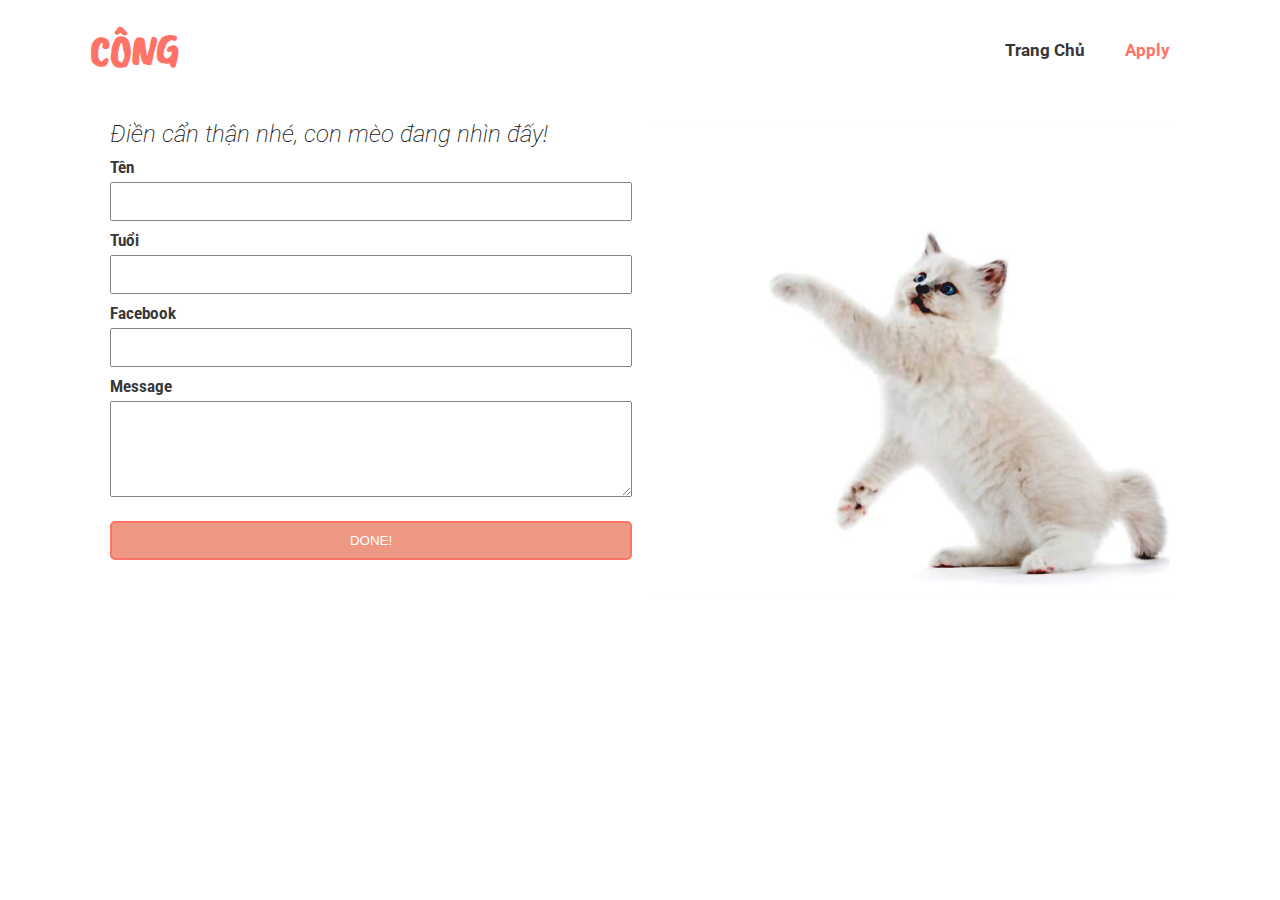
==== apply.html @ ba8456e7 "done" ====
<!DOCTYPE html>
<html lang="en">
<head>
  <meta charset="UTF-8">
  <meta name="viewport" content="width=device-width, initial-scale=1.0">
  <meta http-equiv="X-UA-Compatible" content="ie=edge">
  <title>Valentine - Dating with me</title>
  <link href="https://fonts.googleapis.com/css?family=Caveat+Brush|Roboto&display=swap" rel="stylesheet">
  <link href="https://fonts.googleapis.com/css?family=Acme&display=swap" rel="stylesheet">
  <link rel="stylesheet" href="https://use.fontawesome.com/releases/v5.6.3/css/all.css" integrity="sha384-UHRtZLI+pbxtHCWp1t77Bi1L4ZtiqrqD80Kn4Z8NTSRyMA2Fd33n5dQ8lWUE00s/" crossorigin="anonymous">
  <link rel="stylesheet" href="./css/style.css">
  <link rel="stylesheet" media="screen and (max-width: 768px) href="./css/moblie.css">
</head>
<body>
  <nav id="main-nav">
    <div class="container">
      <a href="index.html"><h1 class="logo">CÔNG</h1></a>
      <ul>
        <li><a href="index.html">Trang Chủ</a></li>
        <li><a href="apply.html" class="current">Apply</a></li>
        <!-- <li><a href="map.html">Quà</a></li> -->
      </ul>
    </div>
  </nav>
  <!-- Form -->
  <div id="contact">
    <div class="container">
  <form>
    <h2>Điền cẩn thận nhé, con mèo đang nhìn đấy! </h2>
    <div class="form-group">
      <label for="name">Tên</label>
      <input type="text" name="name" id="name" required>
    </div>
    <div class="form-group">
      <label for="tuoi">Tuổi</label>
      <input type="number" name="tuoi" id="tuoi">
    </div>
    <div class="form-group">
      <label for="fb">Facebook</label>
      <input type="text" name="fb" id="fb">
    </div>
    <div class="form-group">
      <label for="message">Message</label>
      <textarea name="mess"></textarea>
    </div>
    <div class="form-group">
      <input type="submit" value="DONE!" class="btn">
    </div>
  </form>
  <div class="cat"></div>
    </div>
  </div>
   <!-- Social -->
   <div class="social">
    <a href="https://www.instagram.com/minhlacoong/" target="_blank"><i class="fab fa-instagram"></i></a>
    <a href="https://github.com/tranchiencongtd" target="_blank"><i class="fab fa-github"></i></a>
    <a href="https://www.facebook.com/congngusi" target="_blank"><i class="fab fa-facebook-square"></i></a>
  </div>
</body>
</html>
---- css/style.css ----
:root {
  --primary-color: #FF6456;
  --secondary-color: #F6F6F6;
  --max-width: 1100px;
}

* {
  padding: 0;
  margin: 0;
  box-sizing: border-box;
}

/* Ultility */
.container {
  max-width: var(--max-width);
  margin: auto;
  overflow: hidden;
}

body {
  font-family: 'Roboto', sans-serif;
  opacity: 0.9;
}

a {
  text-decoration: none;
  color: #222222;
  font-weight: bold;
}

ul {
  list-style: none;
}

.tieuDe {
  font-family: 'Acme', sans-serif;
  font-size: 2.6rem;
  font-weight: bold;
  font-stretch: semi-expanded;
  text-align: center;
}

.current {
  color: #FF6456;
}

.btn {
  display: inline-block;
  border: #FF6456 2px solid;
  padding: 9px 20px;
  background: #FF6456;
  color: #fff;
  border-radius: 5px;
  margin-top: 10px;
  cursor: pointer;
}

.btn:hover {
  background: #fff;
  color: #FF6456;
  transition: background .5s ease-in-out;
}

/* Navagation */
.logo {
  font-family: 'Caveat Brush', cursive;
  font-weight: bold;
  color: var(--primary-color);
  font-size: 2.8rem;
}

#main-nav .container {
  padding: 20px 0px;
  display: flex;
  justify-content: space-between;
  align-items: center;
}

#main-nav ul {
  display: flex;
  justify-content: space-evenly;
}

#main-nav ul li {
  padding: 20px;
}

#main-nav ul li a { 
  font-size: 17px;
}

#main-nav ul li a:hover {
  color: #FF6456;
  transition: color .4s ease-in-out;
}

/* Showcase */
#showcase {
  padding: 50px 30px;
  background: var(--secondary-color);
  height: 300px;
}
#showcase .showcase-content {
  display: flex;
}

#showcase .showcase-content .left,
#showcase .showcase-content .right {
  flex: 1;
}

#showcase .showcase-content .right {
  height: 100%;
}

#showcase .showcase-content .right img {
  width: 100%;
  margin: auto;
  border-radius: 5px;
  animation: img11 2s forwards ease-in-out;
  transform: translate3d(-500px,-500px,-500px);
  opacity: 0.4;
}

@keyframes img11 {
  to {
    transform: translateX(0);
    opacity: 0.9;
  }
}

#showcase .showcase-content .left h1,
#showcase .showcase-content .left p {
  font-weight: bold;
  color: #222222;
}

#showcase .showcase-content .left p {
  font-size: 1.2rem;
}


/* About */
#about {
  height: auto;
  padding: 200px 100px 20px 100px;
  width: 100%;
}

#about h1 {
  color: #222222;
  text-align: center;
}

#about .about-content {
  display: flex;
  justify-content: space-around;
  height: 350px;
  padding: 10px;
}
#about .img,
#about .content {
  flex: 1;
}

#about .img {
  padding: 10px;
  background: url('../img/sach.jpg') no-repeat center center/cover;
  border-radius: 5px;
}

#about .about-content .content {
  padding-left: 50px;
  font-style: italic;
  font-size: 15px;
}

#countdown {
  opacity: 0.9;
  height: auto;
  text-align: center;
  padding: 20px 0;
}

#countdown p {
  font-family: 'Acme', sans-serif;
  font-size: 5rem;
  color: #FF6456;
}

/* introduce */
#introduce {
  margin: 20px 0;
  height: auto;
  width: 100%;
}

#introduce .introduce-content {
  display: flex;
  justify-content: space-around;
  height: 400px;
  padding: 10px;
}
#introduce .img,
#introduce .content {
  flex: 1;
}

#introduce .img {
  padding: 10px;
  background: url('../img/mat.jpg') no-repeat bottom center/cover;
  border-radius: 5px;
}

#introduce .introduce-content .content {
  display: flex;
  align-items: center;
  font-style: italic;
}

/* Show_img */
#show {
  height: auto;
  padding: 20px;
  margin: 20px 0;
}

.grid {
  display: grid;
  grid-template-columns: repeat(4,1fr);
  grid-gap: 1rem;
  height: auto;
  align-items: center;
}

#show .container .grid img:nth-child(2) {
  height: 263px;
}

#show .container .grid img {
  width: 100%;
}

#show .container .btn {
  text-transform: uppercase;
  width: 100%;
  text-align: center;
  font-size: 1.4rem;
  padding: 20px 0;
  margin-top: 3rem;
}

#faqs {
  height: auto;
  padding: 20px;
}

#people_saying {
  height: auto;
  padding: 20px;
  width: 100%;
}

#last_chance {
 text-align: center;
 margin-top: 3rem;
}

/* Social */
.social {
  display: flex;
  flex-direction: row;
  justify-content: flex-end;
  align-items: center;
  height: auto;
  width: 100%;
  padding: 20px;
}

.social a {
  color: #222222;
  font-size: 25px;
  transition: color 0.3s ease-in-out;
  margin-right: 10px;
}

.social a:nth-child(1):hover {
  color: chocolate;
}
.social a:nth-child(2):hover {
  color: rgb(163, 12, 12);
}
.social a:nth-child(3):hover {
  color: blue;
}

/* Apply */
#contact form .form-group label {
  display: block;
  font-weight: bold;
  font-stretch: semi-condensed;
  margin-bottom: 5px;
  color: #222222;
}

#contact form .form-group input {
  width: 100%;
  padding: 10px;
  outline: none;
}

#contact form .form-group input:focus {
  border: 1px #FF6456 solid;
}

#contact form .form-group textarea {
  width: 100%;
  height: 6rem;
  padding: 5px;
  outline: none;
}

#contact form .form-group textarea:focus {
  border: 1px #FF6456 solid;
}

#contact form .form-group {
  margin-bottom: 10px;
}

#contact .container{
  display: grid;
  grid-template-columns: repeat(2,1fr);
  grid-gap: 1rem;
  padding: 20px;
  height: auto;
  width: 100%;
}

#contact .cat {
  background: url('../img/cat3.png') no-repeat center center/cover;
  width: 100%;
  height: 480px;
}

#contact h2 {
  font-weight: 200;
  font-style: italic;
  margin-bottom: 10px;
}

#contact .btn {
  background: #ec8d76;
}

#contact .btn:hover {
  background: #f2b3a3;
  color: #333;
}
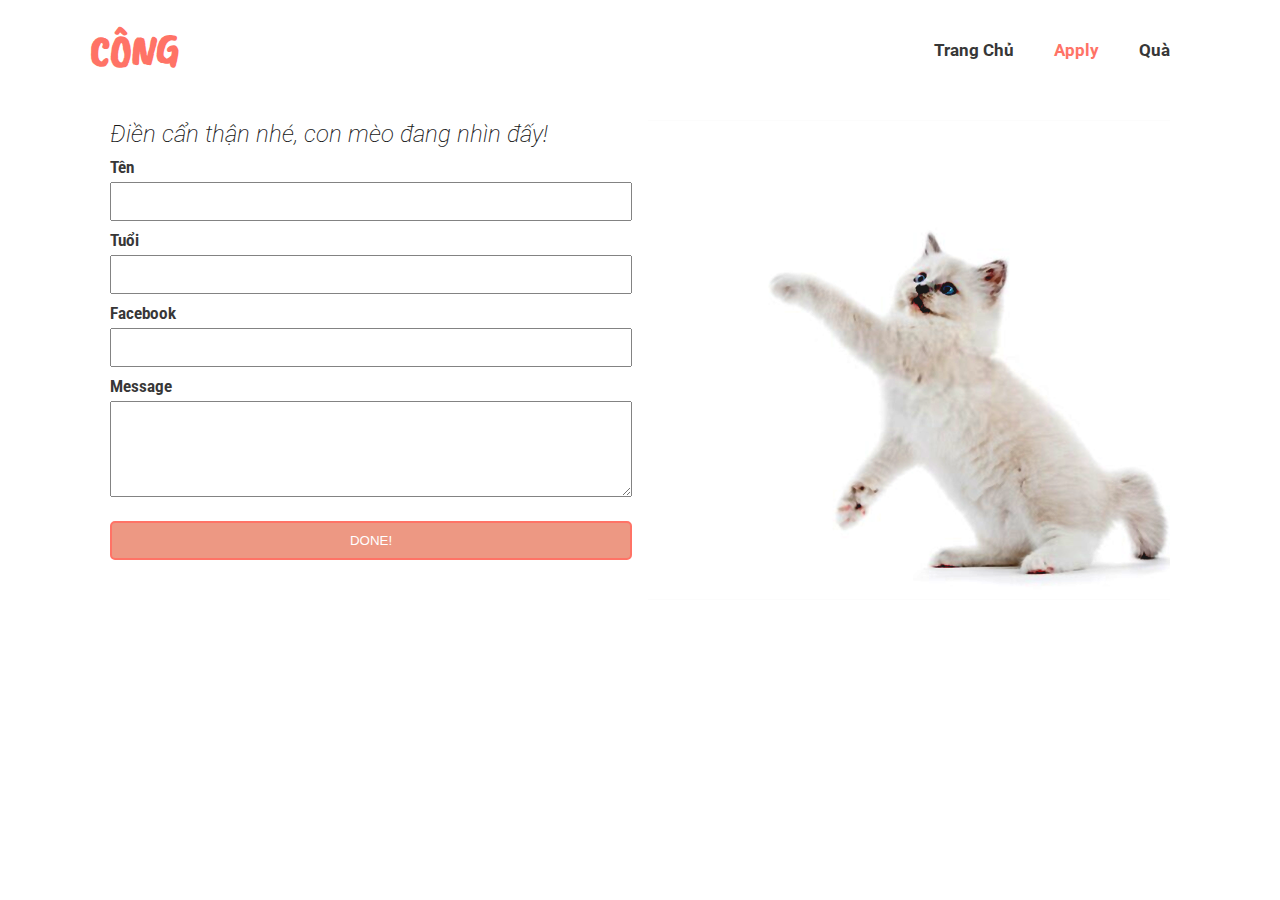
==== commit 13d92119: "add qua" ====
--- a/apply.html
+++ b/apply.html
@@ -18,14 +18,14 @@
       <ul>
         <li><a href="index.html">Trang Chủ</a></li>
         <li><a href="apply.html" class="current">Apply</a></li>
-        <!-- <li><a href="map.html">Quà</a></li> -->
+        <li><a href="map.html">Quà</a></li>
       </ul>
     </div>
   </nav>
   <!-- Form -->
   <div id="contact">
     <div class="container">
-  <form>
+  <form name="contact" method="POST" data-netlify="true">
     <h2>Điền cẩn thận nhé, con mèo đang nhìn đấy! </h2>
     <div class="form-group">
       <label for="name">Tên</label>
--- a/css/style.css
+++ b/css/style.css
@@ -117,7 +117,7 @@
   width: 100%;
   margin: auto;
   border-radius: 5px;
-  animation: img11 2s forwards ease-in-out;
+  animation: img11 2s forwards ease-in-out 1s;
   transform: translate3d(-500px,-500px,-500px);
   opacity: 0.4;
 }
@@ -358,9 +358,16 @@
   color: #333;
 }
 
-
-
-
-
-
-
+/* Qua */
+#lua img {
+  width: 80%;
+  display: block;
+  margin: auto;
+  border-radius: 20px;
+}
+
+
+
+
+
+
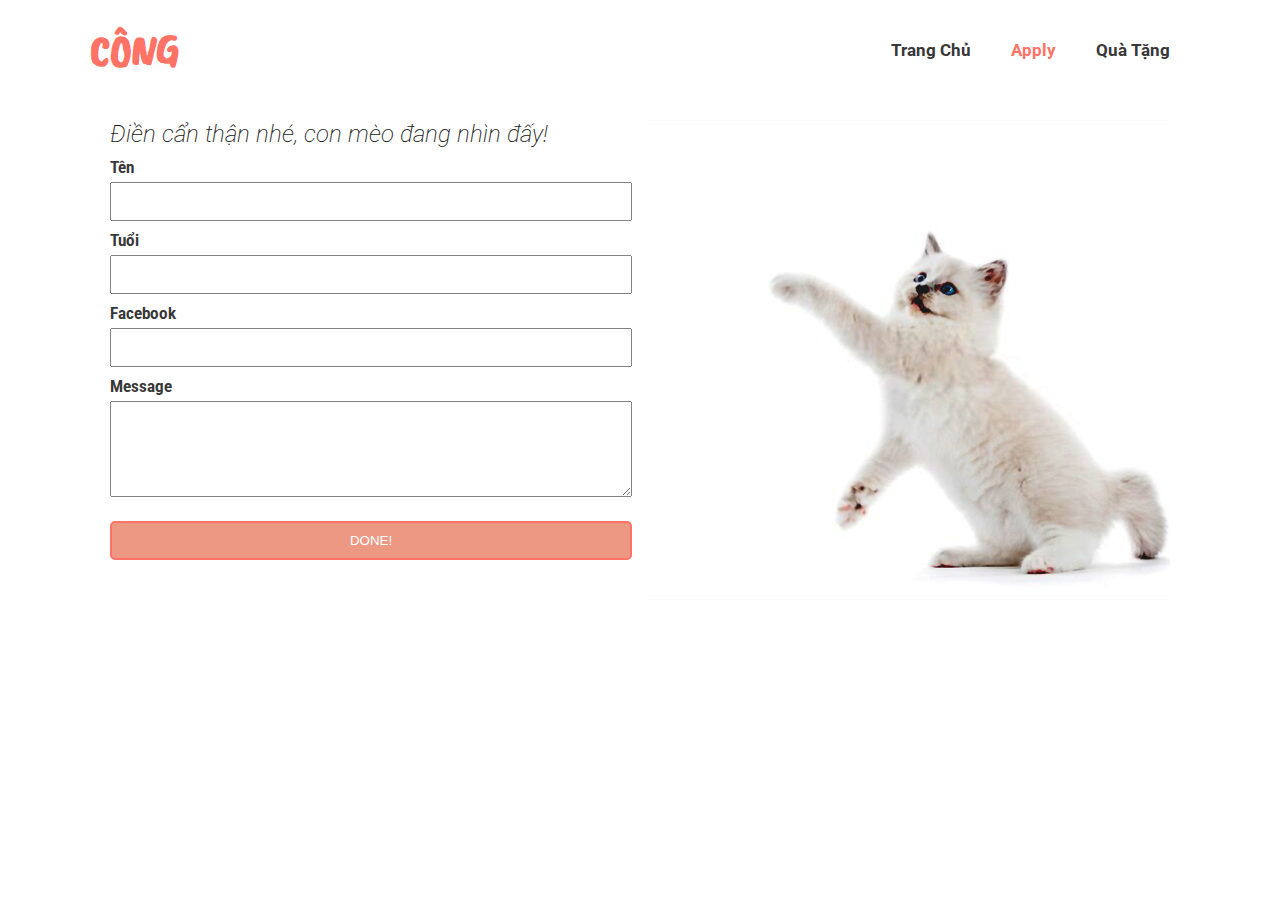
==== commit 13e75419: "scrool appear" ====
--- a/apply.html
+++ b/apply.html
@@ -18,7 +18,7 @@
       <ul>
         <li><a href="index.html">Trang Chủ</a></li>
         <li><a href="apply.html" class="current">Apply</a></li>
-        <li><a href="map.html">Quà</a></li>
+        <li><a href="map.html">Quà Tặng</a></li>
       </ul>
     </div>
   </nav>
--- a/css/style.css
+++ b/css/style.css
@@ -95,6 +95,11 @@
 }
 
 /* Showcase */
+/* Hidden_show */
+.show1 {
+  visibility: hidden;
+  opacity: 0;
+}
 #showcase {
   padding: 50px 30px;
   background: var(--secondary-color);
@@ -219,7 +224,7 @@
 }
 
 /* Show_img */
-#show {
+#show_img {
   height: auto;
   padding: 20px;
   margin: 20px 0;
@@ -233,15 +238,15 @@
   align-items: center;
 }
 
-#show .container .grid img:nth-child(2) {
+#show_img .container .grid img:nth-child(2) {
   height: 263px;
 }
 
-#show .container .grid img {
-  width: 100%;
-}
-
-#show .container .btn {
+#show_img .container .grid img {
+  width: 100%;
+}
+
+#show_img .container .btn {
   text-transform: uppercase;
   width: 100%;
   text-align: center;
@@ -250,11 +255,12 @@
   margin-top: 3rem;
 }
 
+/* FAQS */
 #faqs {
   height: auto;
   padding: 20px;
 }
-
+/* People saying */
 #people_saying {
   height: auto;
   padding: 20px;
@@ -264,6 +270,13 @@
 #last_chance {
  text-align: center;
  margin-top: 3rem;
+}
+
+/* Show_visi */
+.show1.show {
+  visibility: visible;
+  opacity: initial;
+  transition: all 3s ease-in-out;
 }
 
 /* Social */
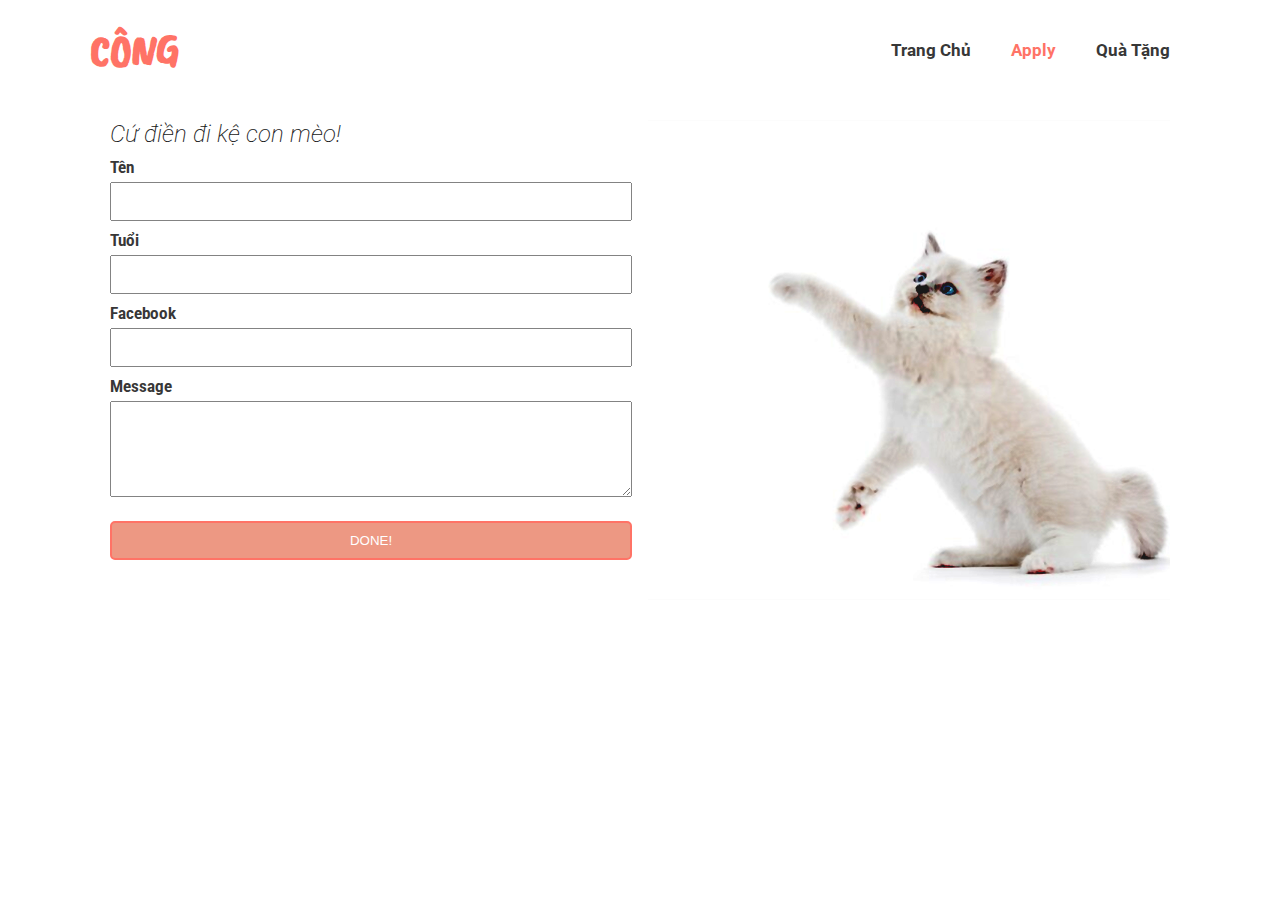
==== commit ee22d8ea: "fix bugs" ====
--- a/apply.html
+++ b/apply.html
@@ -9,7 +9,7 @@
   <link href="https://fonts.googleapis.com/css?family=Acme&display=swap" rel="stylesheet">
   <link rel="stylesheet" href="https://use.fontawesome.com/releases/v5.6.3/css/all.css" integrity="sha384-UHRtZLI+pbxtHCWp1t77Bi1L4ZtiqrqD80Kn4Z8NTSRyMA2Fd33n5dQ8lWUE00s/" crossorigin="anonymous">
   <link rel="stylesheet" href="./css/style.css">
-  <link rel="stylesheet" media="screen and (max-width: 768px) href="./css/moblie.css">
+  <link rel="stylesheet" media="screen and (max-width: 768px)" href="./css/moblie.css">
 </head>
 <body>
   <nav id="main-nav">
@@ -26,7 +26,7 @@
   <div id="contact">
     <div class="container">
   <form name="contact" method="POST" data-netlify="true">
-    <h2>Điền cẩn thận nhé, con mèo đang nhìn đấy! </h2>
+    <h2>Cứ điền đi kệ con mèo! </h2>
     <div class="form-group">
       <label for="name">Tên</label>
       <input type="text" name="name" id="name" required>
--- a/css/moblie.css
+++ b/css/moblie.css
@@ -0,0 +1,66 @@
+#main-nav .container {
+  flex-direction: column;
+}
+
+/* Utility */
+.tieuDe {
+  font-size: 30px;
+}
+
+/* Showcase */
+#showcase .showcase-content .right {
+  display: none;
+}
+
+/* About */
+#about {
+  padding: 20px;
+}
+
+#about .img {
+  display: none;
+}
+
+#about .content {
+  padding: 10px !important;
+  text-align: center;
+}
+
+/* Cout */
+#countdown p {
+  font-size: 3rem;
+}
+
+/* introduce */
+#introduce .img {
+  display: none;
+}
+
+/* Show */
+#show_img .grid {
+  grid-template-columns: none;
+  grid-template-rows: repeat(4,1fr);
+}
+
+#show_img .grid img {
+  width: 100%;
+  height: auto;
+}
+
+#show_img .btn {
+  font-size: 20px;
+}
+
+/* Aplly */
+form h2 {
+  font-size: 1.2rem;
+}
+
+form .form-group label {
+  font-size: 0.8rem;
+}
+
+form .form-group .btn {
+  font-size: 1.2rem;
+}
+
